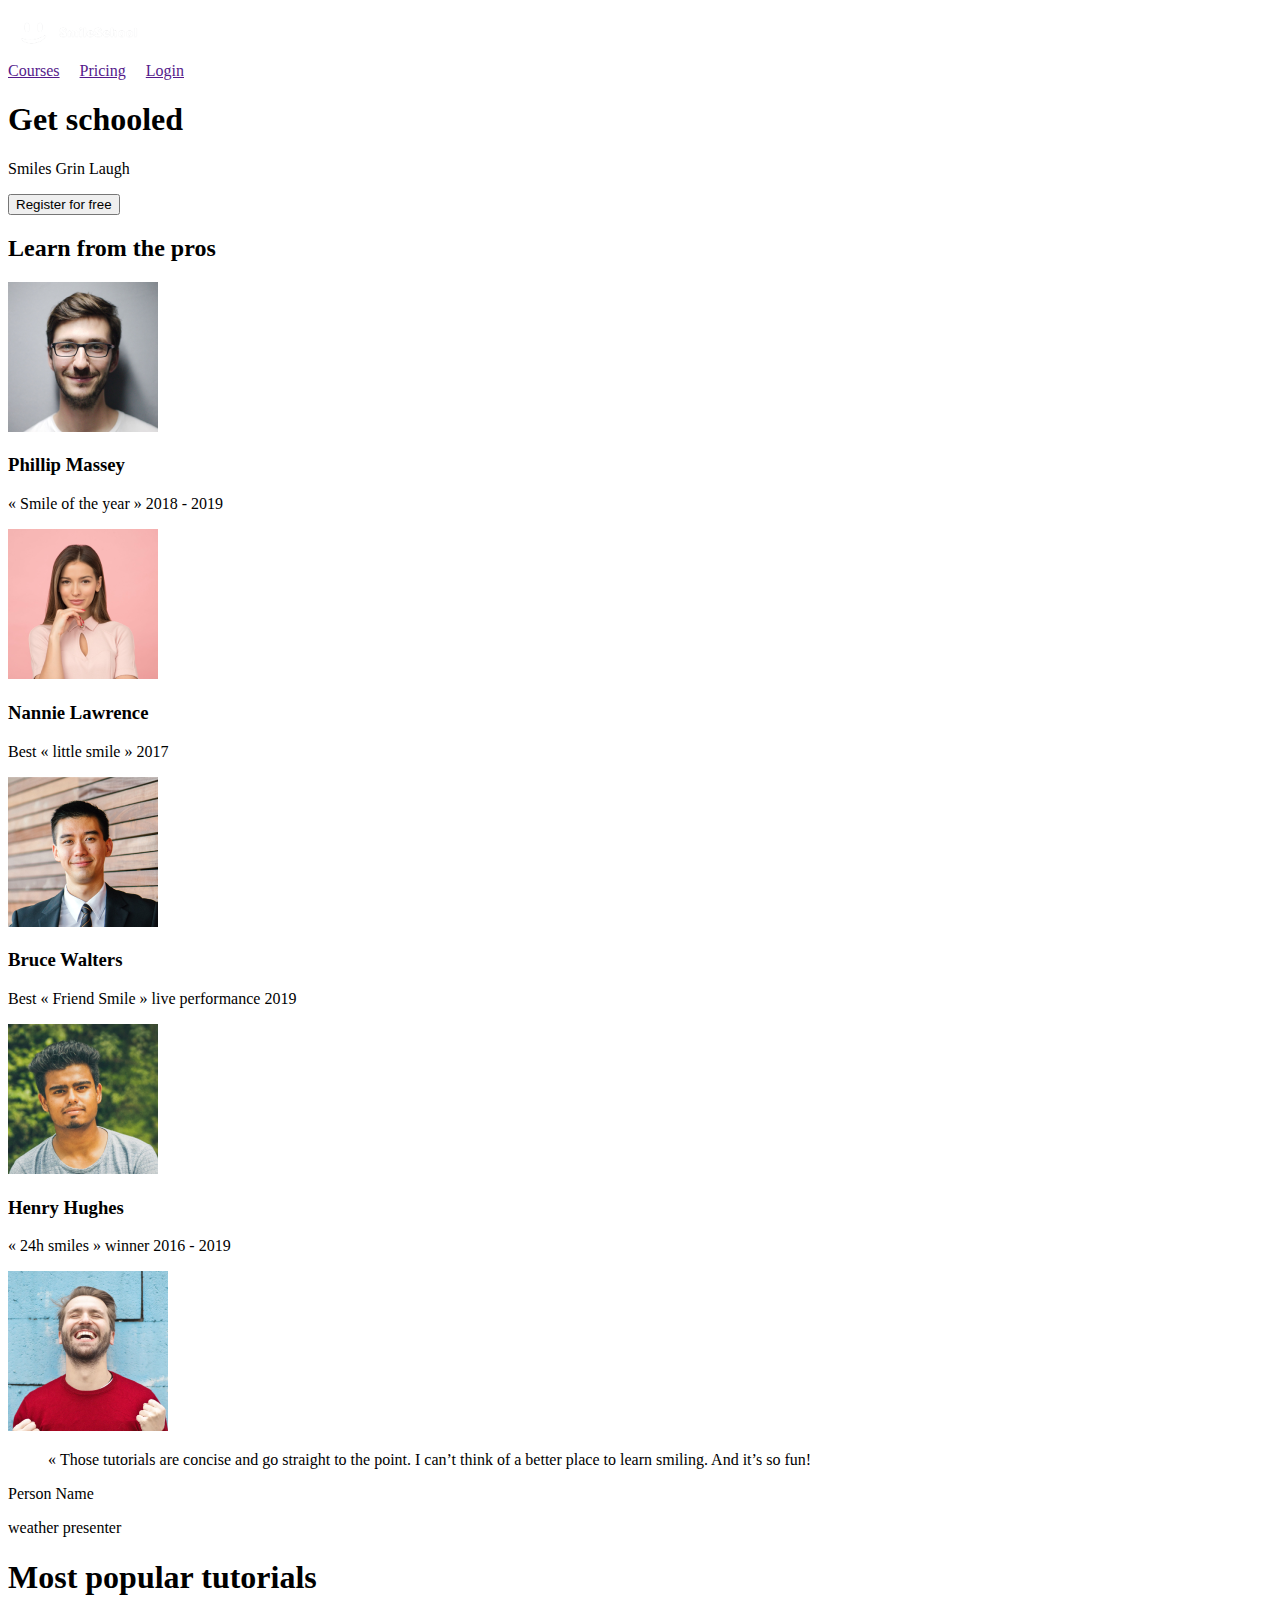
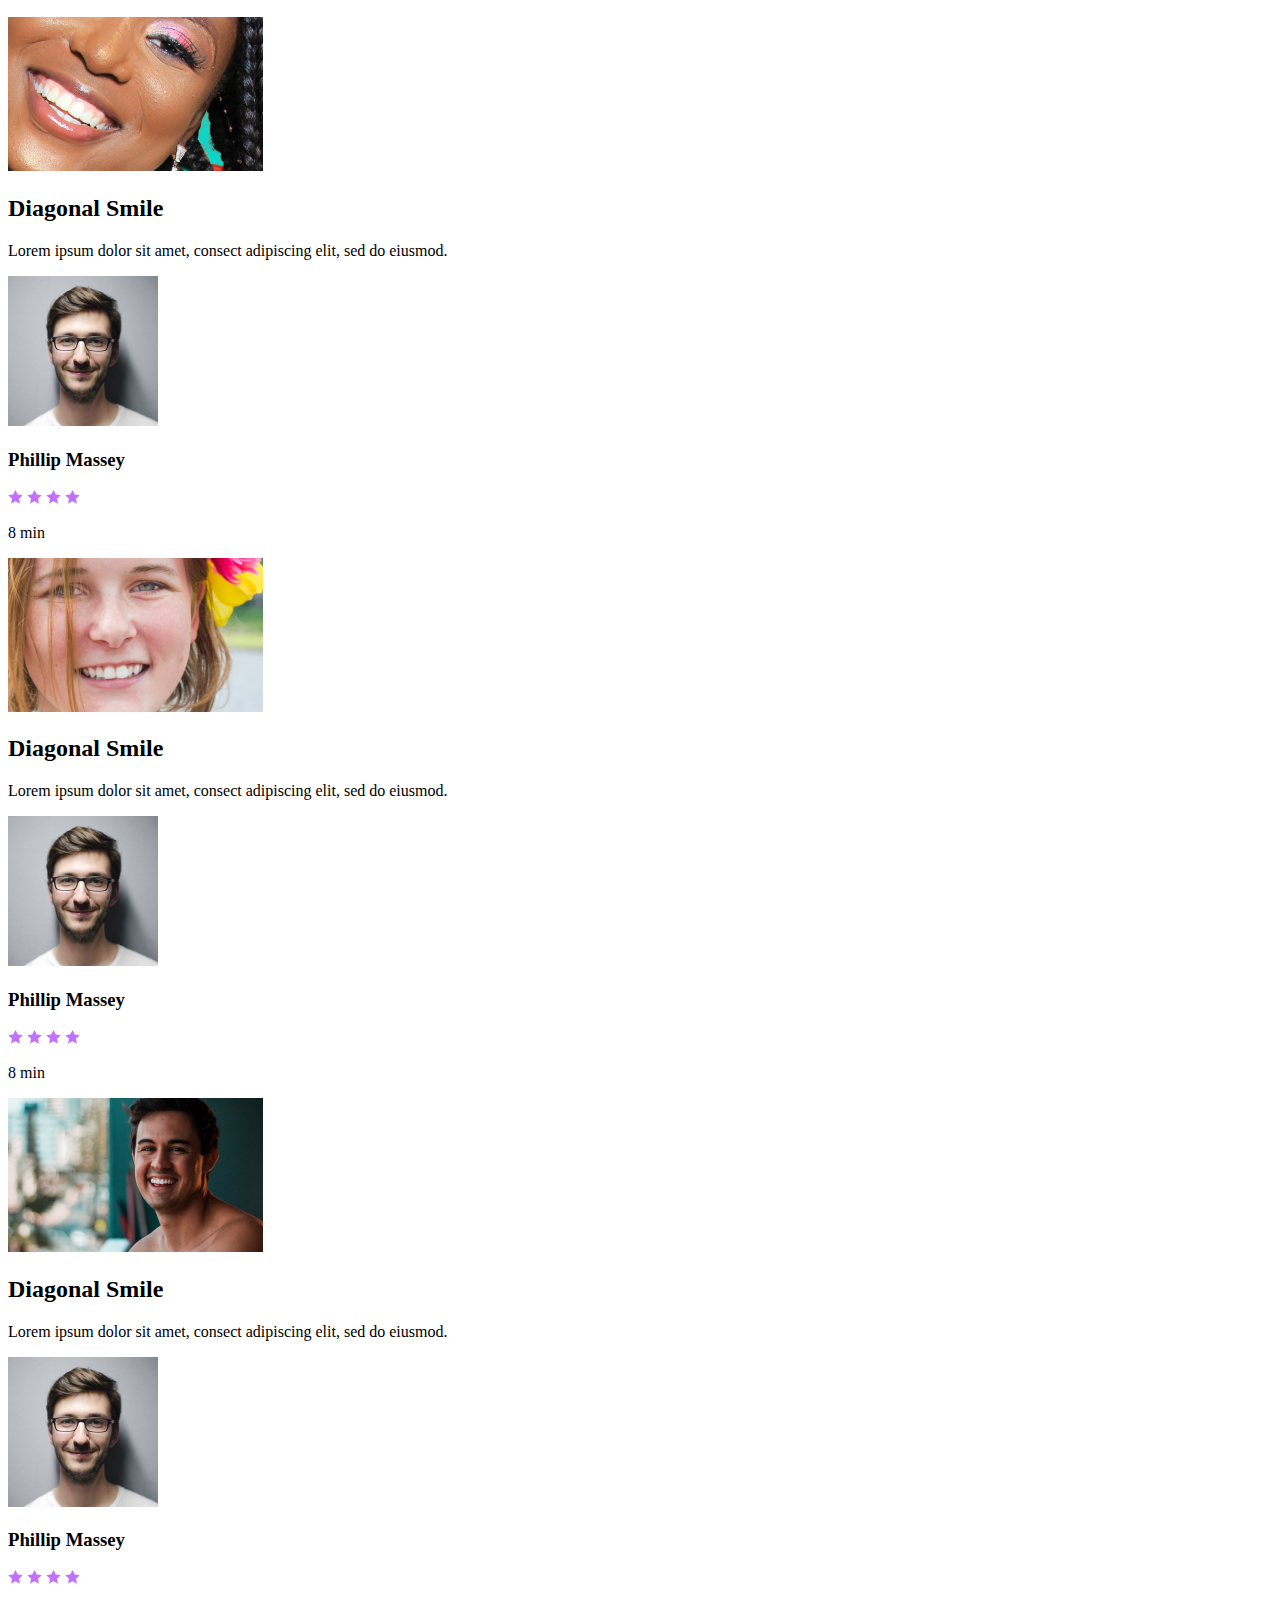
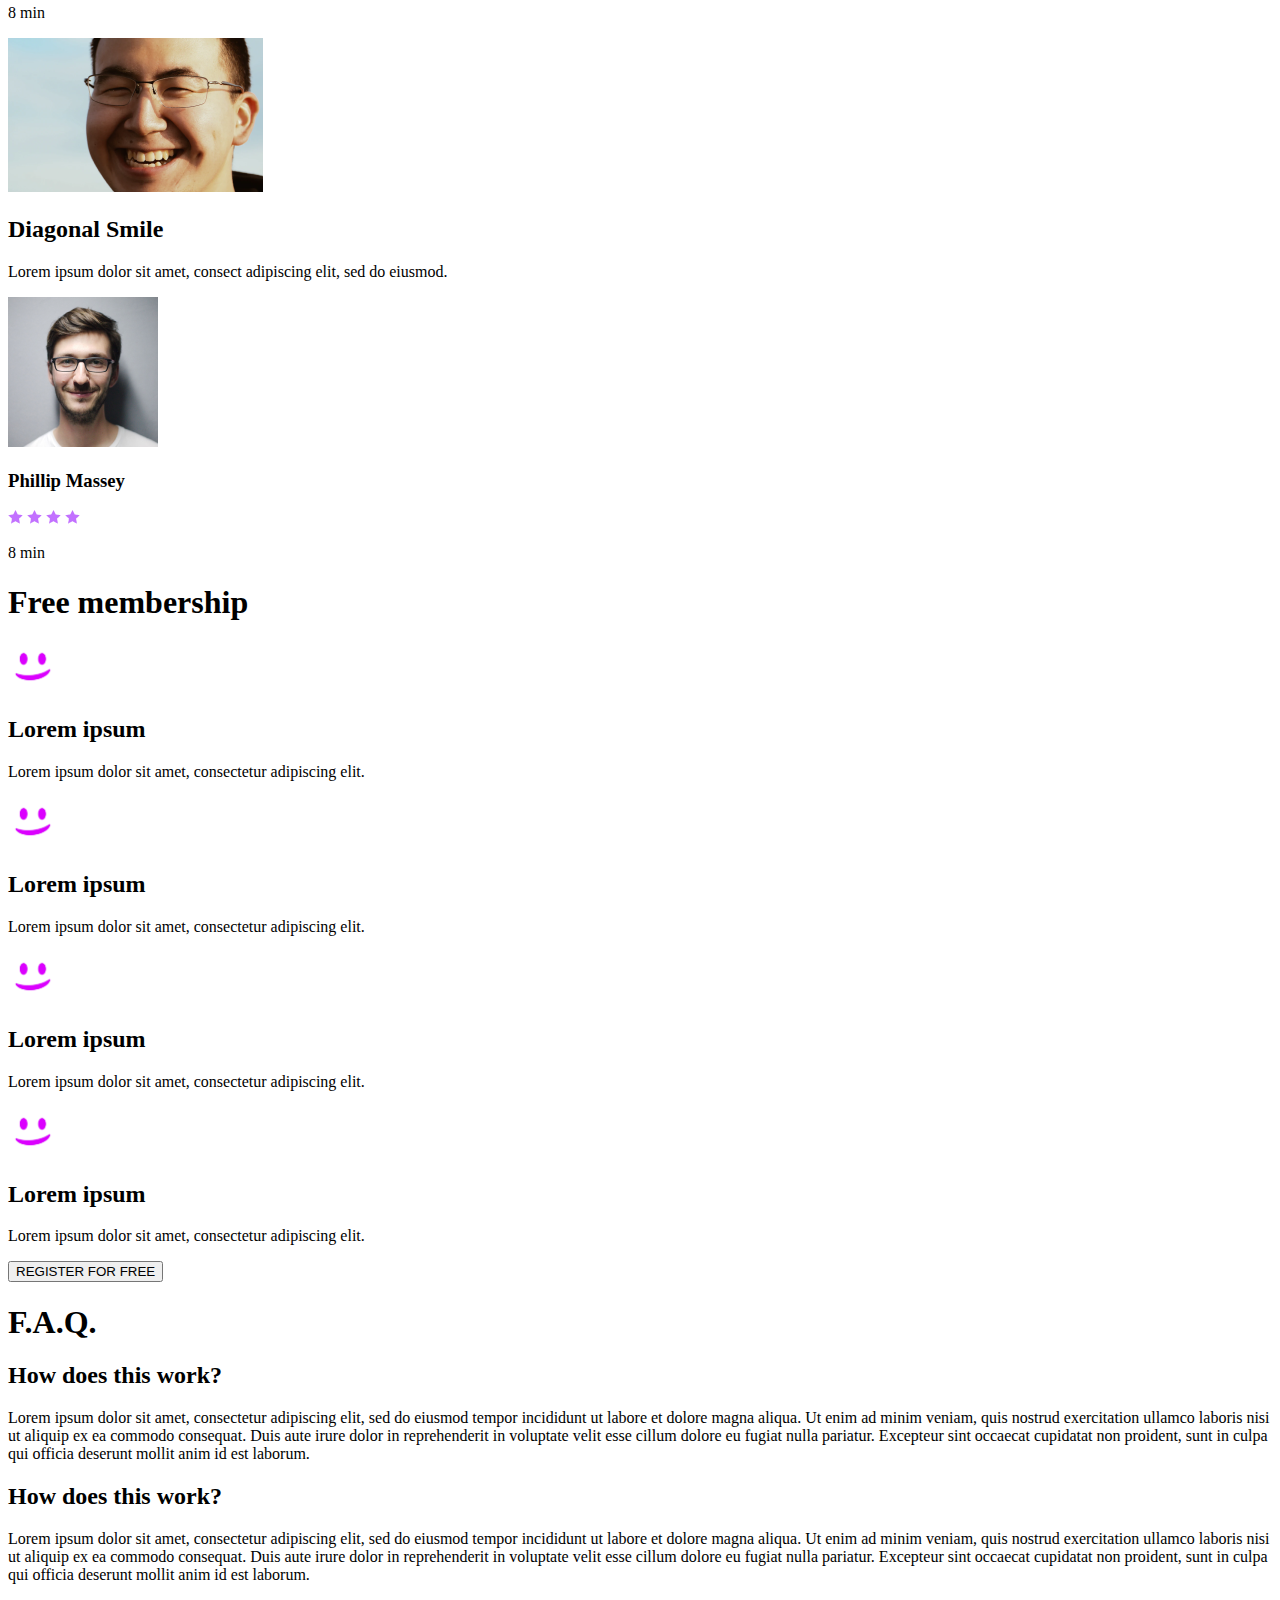
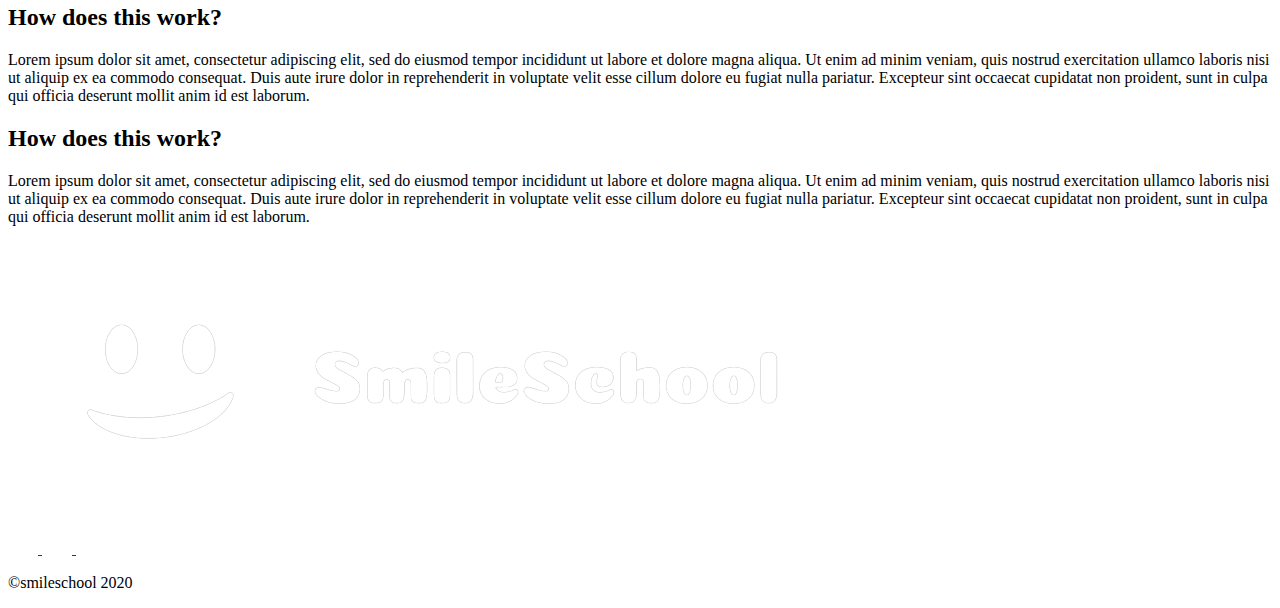
==== css_advanced/index.html @ 20b7f60e "[ADD] README and Index" ====
<!DOCTYPE html>
<html lang="en">

<head>
  <meta charset="UTF-8">
  <meta http-equiv="X-UA-Compatible" content="IE=edge">
  <meta name="viewport" content="width=device-width, initial-scale=1.0">
  <title>Html Advanced</title>
</head>

<body>
  <header>
    <div>
      <!--Logo-->
      <a href="">
        <img src="./images/logo.png" alt="logo" width="150" height="50">
      </a>
      <!--Links-->
      <div>
        <a href="" style="padding-right: 1rem;">Courses</a>
        <a href="" style="padding-right: 1rem;">Pricing</a>
        <a href="" style="padding-right: 1rem;">Login</a>
      </div>

    </div>
  </header>

  <main>

    <section>
      <div>
        <h1>Get schooled</h1>
        <p>Smiles Grin Laugh</p>
        <button>Register for free</button>
      </div>
      <div>
        <h2>Learn from the pros</h2>
        <div>
          <div>
            <img src="./images/1.png" alt="">
            <h3>Phillip Massey</h3>
            <p>« Smile of the year » 2018 - 2019</p>
          </div>
          <div>
            <img src="./images/6.png" alt="">
            <h3>Nannie Lawrence</h3>
            <p>Best « little smile » 2017</p>
          </div>
          <div>
            <img src="./images/7.png" alt="">
            <h3>Bruce Walters</h3>
            <p>Best « Friend Smile » live performance 2019</p>
          </div>
          <div>
            <img src="./images/8.png" alt="">
            <h3>Henry Hughes</h3>
            <p>« 24h smiles » winner 2016 - 2019</p>
          </div>
        </div>
      </div>
    </section>

    <section>
      <div>
        <img src="./images/Bitmap.png" alt="">
        <div>
          <blockquote>
            « Those tutorials are concise and go straight to the point. I can’t think of a better place to learn
            smiling. And it’s so fun!
          </blockquote>
          <p>Person Name</p>
          <p>weather presenter</p>
        </div>
      </div>
    </section>

    <section>
      <h1>Most popular tutorials</h1>
      <div>
        <div>
          <img src="./images/Bitmap 1.png" alt="">
          <h2>Diagonal Smile</h2>
          <p>Lorem ipsum dolor sit amet, consect adipiscing elit, sed do eiusmod.</p>
          <div>
            <img src="./images/1.png" alt="">
            <h3>Phillip Massey</h3>
          </div>
          <div>
            <div>
              <img src="./images/Star_2.png" alt="">
              <img src="./images/Star_2.png" alt="">
              <img src="./images/Star_2.png" alt="">
              <img src="./images/Star_2.png" alt="">
            </div>
            <p>8 min</p>
          </div>
        </div>
        <div>
          <img src="./images/Bitmap 2.png" alt="">
          <h2>Diagonal Smile</h2>
          <p>Lorem ipsum dolor sit amet, consect adipiscing elit, sed do eiusmod.</p>
          <div>
            <img src="./images/1.png" alt="">
            <h3>Phillip Massey</h3>
          </div>
          <div>
            <div>
              <img src="./images/Star_2.png" alt="">
              <img src="./images/Star_2.png" alt="">
              <img src="./images/Star_2.png" alt="">
              <img src="./images/Star_2.png" alt="">
            </div>
            <p>8 min</p>
          </div>
        </div>
        <div>
          <img src="./images/Bitmap 3.png" alt="">
          <h2>Diagonal Smile</h2>
          <p>Lorem ipsum dolor sit amet, consect adipiscing elit, sed do eiusmod.</p>
          <div>
            <img src="./images/1.png" alt="">
            <h3>Phillip Massey</h3>
          </div>
          <div>
            <div>
              <img src="./images/Star_2.png" alt="">
              <img src="./images/Star_2.png" alt="">
              <img src="./images/Star_2.png" alt="">
              <img src="./images/Star_2.png" alt="">
            </div>
            <p>8 min</p>
          </div>
        </div>
        <div>
          <img src="./images/Bitmap 4.png" alt="">
          <h2>Diagonal Smile</h2>
          <p>Lorem ipsum dolor sit amet, consect adipiscing elit, sed do eiusmod.</p>
          <div>
            <img src="./images/1.png" alt="">
            <h3>Phillip Massey</h3>
          </div>
          <div>
            <div>
              <img src="./images/Star_2.png" alt="">
              <img src="./images/Star_2.png" alt="">
              <img src="./images/Star_2.png" alt="">
              <img src="./images/Star_2.png" alt="">
            </div>
            <p>8 min</p>
          </div>
        </div>
      </div>
    </section>

    <section>
      <h1>Free membership</h1>
      <div>
        <div>
          <img src="./images/cara feliz.png" alt="" width="50" height="50">
          <h2>Lorem ipsum</h2>
          <p>Lorem ipsum dolor sit amet, consectetur adipiscing elit.</p>
        </div>
        <div>
          <img src="./images/cara feliz.png" alt="" width="50" height="50">
          <h2>Lorem ipsum</h2>
          <p>Lorem ipsum dolor sit amet, consectetur adipiscing elit.</p>
        </div>
        <div>
          <img src="./images/cara feliz.png" alt="" width="50" height="50">
          <h2>Lorem ipsum</h2>
          <p>Lorem ipsum dolor sit amet, consectetur adipiscing elit.</p>
        </div>
        <div>
          <img src="./images/cara feliz.png" alt="" width="50" height="50">
          <h2>Lorem ipsum</h2>
          <p>Lorem ipsum dolor sit amet, consectetur adipiscing elit.</p>
        </div>
      </div>
      <button>REGISTER FOR FREE</button>
    </section>

    <section>
      <h1>F.A.Q.</h1>
      <div>
        <div>
          <div>
            <h2>How does this work?</h2>
            <p>Lorem ipsum dolor sit amet, consectetur adipiscing elit, sed do eiusmod tempor incididunt ut labore et
              dolore magna aliqua. Ut enim ad minim veniam, quis nostrud exercitation ullamco laboris nisi ut aliquip ex
              ea commodo consequat. Duis aute irure dolor in reprehenderit in voluptate velit esse cillum dolore eu
              fugiat nulla pariatur. Excepteur sint occaecat cupidatat non proident, sunt in culpa qui officia deserunt
              mollit anim id est laborum.</p>
          </div>
          <div>
            <h2>How does this work?</h2>
            <p>Lorem ipsum dolor sit amet, consectetur adipiscing elit, sed do eiusmod tempor incididunt ut labore et
              dolore magna aliqua. Ut enim ad minim veniam, quis nostrud exercitation ullamco laboris nisi ut aliquip ex
              ea commodo consequat. Duis aute irure dolor in reprehenderit in voluptate velit esse cillum dolore eu
              fugiat nulla pariatur. Excepteur sint occaecat cupidatat non proident, sunt in culpa qui officia deserunt
              mollit anim id est laborum.</p>
          </div>
        </div>
        <div>
          <div>
            <h2>How does this work?</h2>
            <p>Lorem ipsum dolor sit amet, consectetur adipiscing elit, sed do eiusmod tempor incididunt ut labore et
              dolore magna aliqua. Ut enim ad minim veniam, quis nostrud exercitation ullamco laboris nisi ut aliquip ex
              ea commodo consequat. Duis aute irure dolor in reprehenderit in voluptate velit esse cillum dolore eu
              fugiat nulla pariatur. Excepteur sint occaecat cupidatat non proident, sunt in culpa qui officia deserunt
              mollit anim id est laborum.</p>
          </div>
          <div>
            <h2>How does this work?</h2>
            <p>Lorem ipsum dolor sit amet, consectetur adipiscing elit, sed do eiusmod tempor incididunt ut labore et
              dolore magna aliqua. Ut enim ad minim veniam, quis nostrud exercitation ullamco laboris nisi ut aliquip ex
              ea commodo consequat. Duis aute irure dolor in reprehenderit in voluptate velit esse cillum dolore eu
              fugiat nulla pariatur. Excepteur sint occaecat cupidatat non proident, sunt in culpa qui officia deserunt
              mollit anim id est laborum.</p>
          </div>
        </div>
      </div>
    </section>
  </main>

  <footer>
    <div>
      <div>
        <div>
          <img src="./images/logo.png" alt="">
          <div>
            <a href="">
              <img src="./images/Facebook.png" alt="">
            </a>
            <a href="">
              <img src="./images/Twitter.png" alt="">
            </a>
            <a href="">
              <img src="./images/Instagram.png" alt="">
            </a>
          </div>
        </div>
        <p>©smileschool 2020</p>
      </div>
    </div>
  </footer>
</body>

</html>
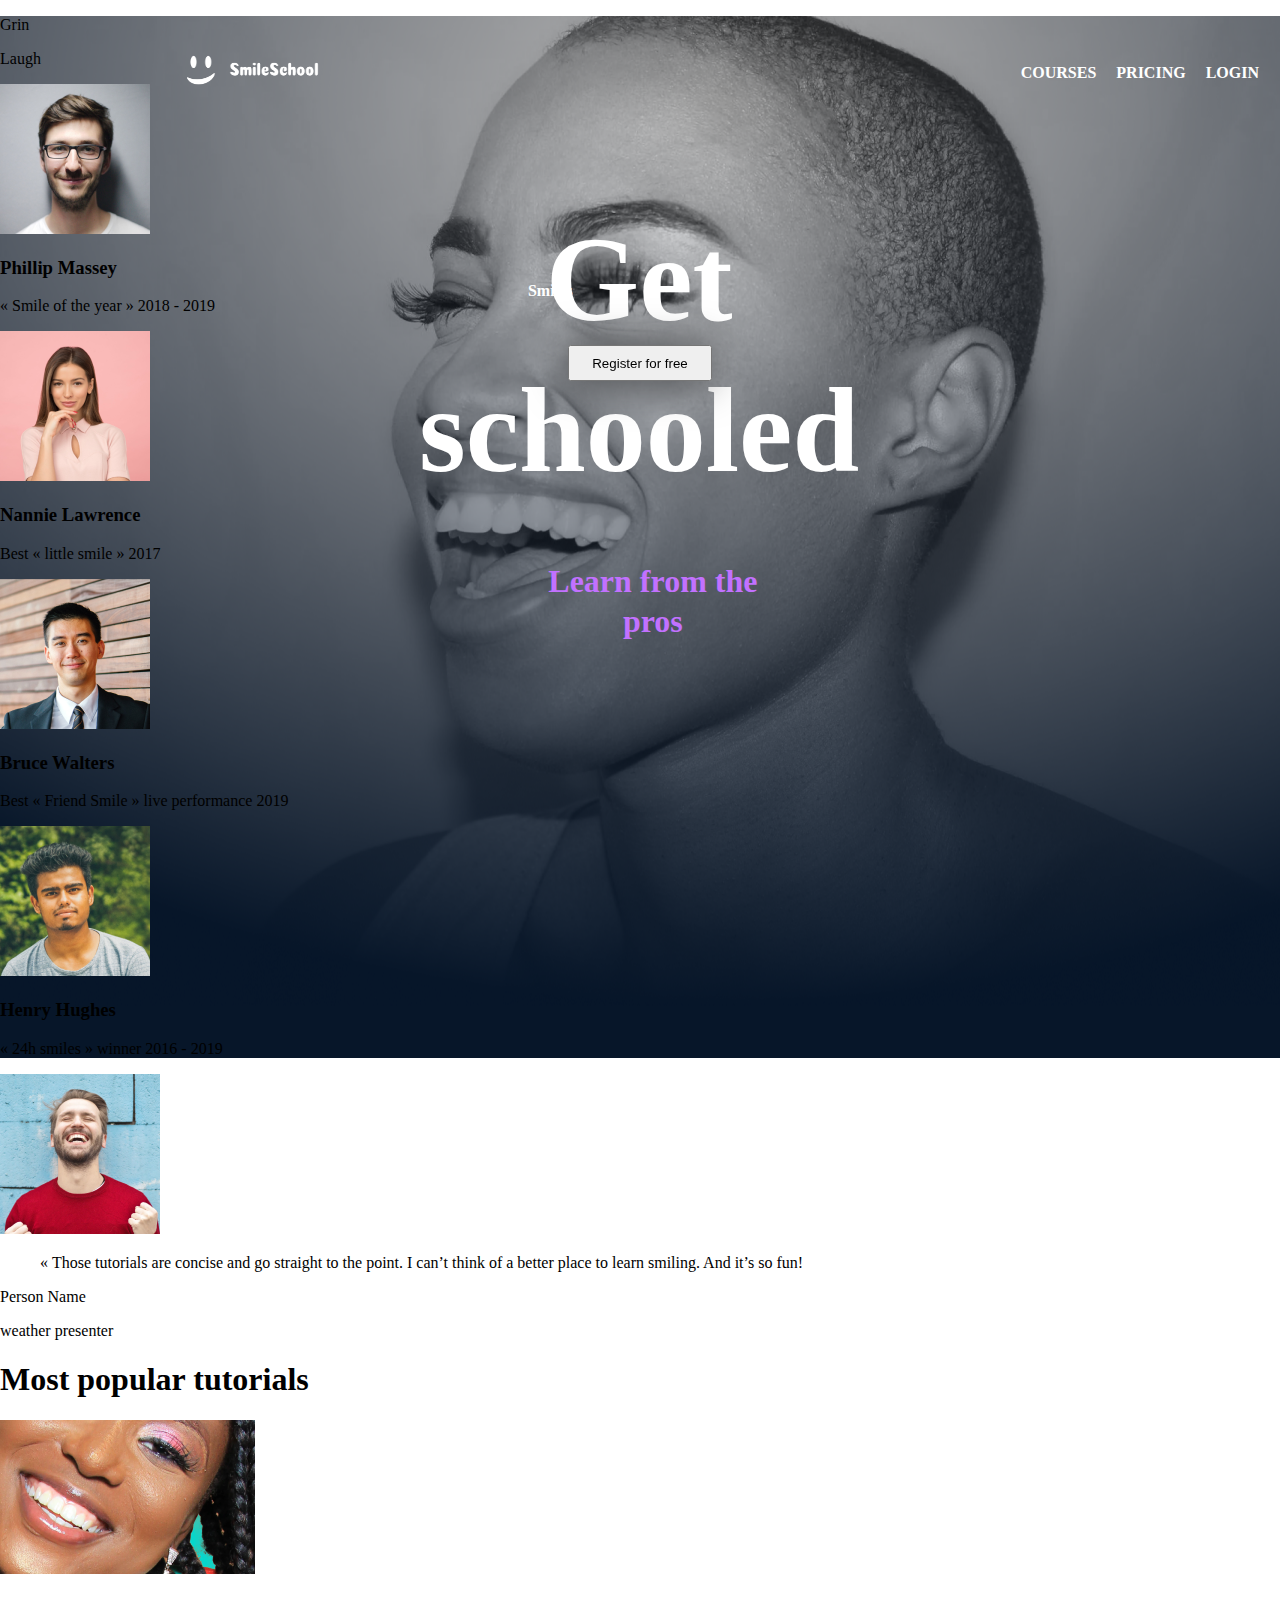
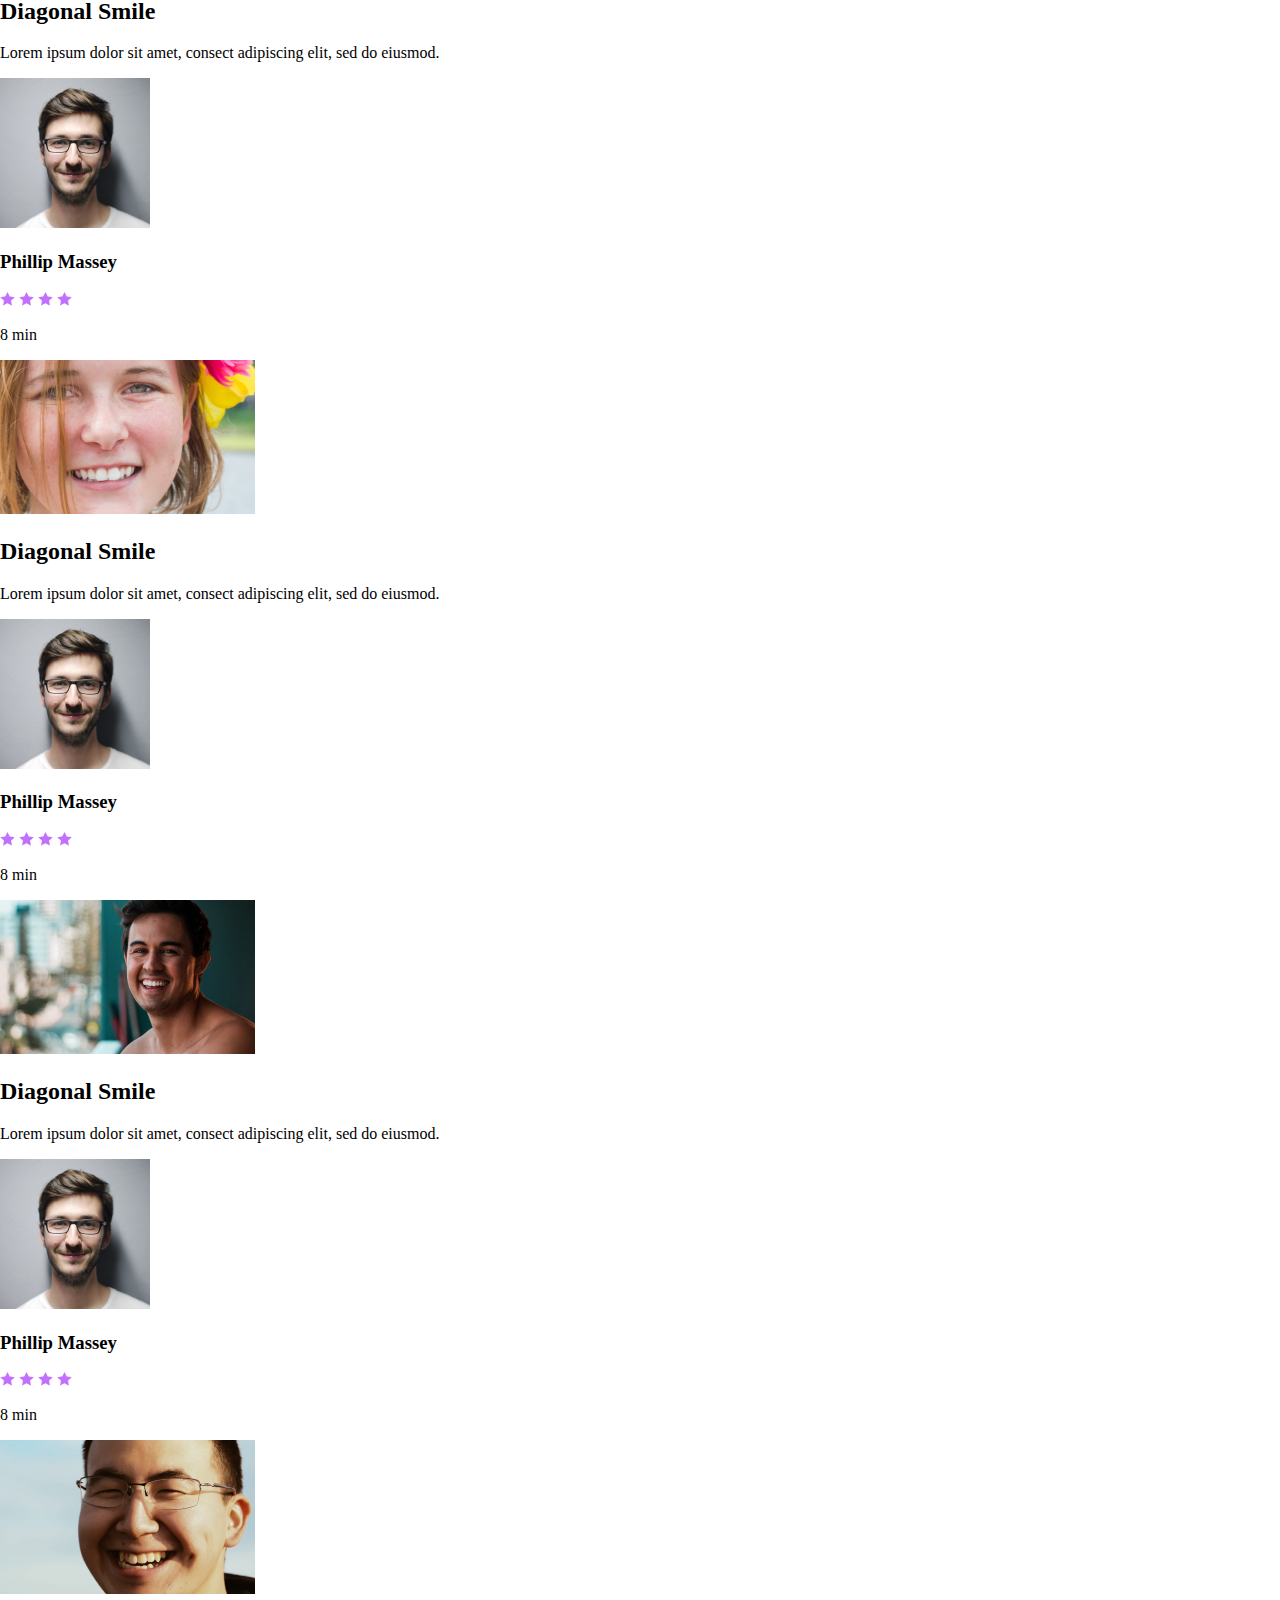
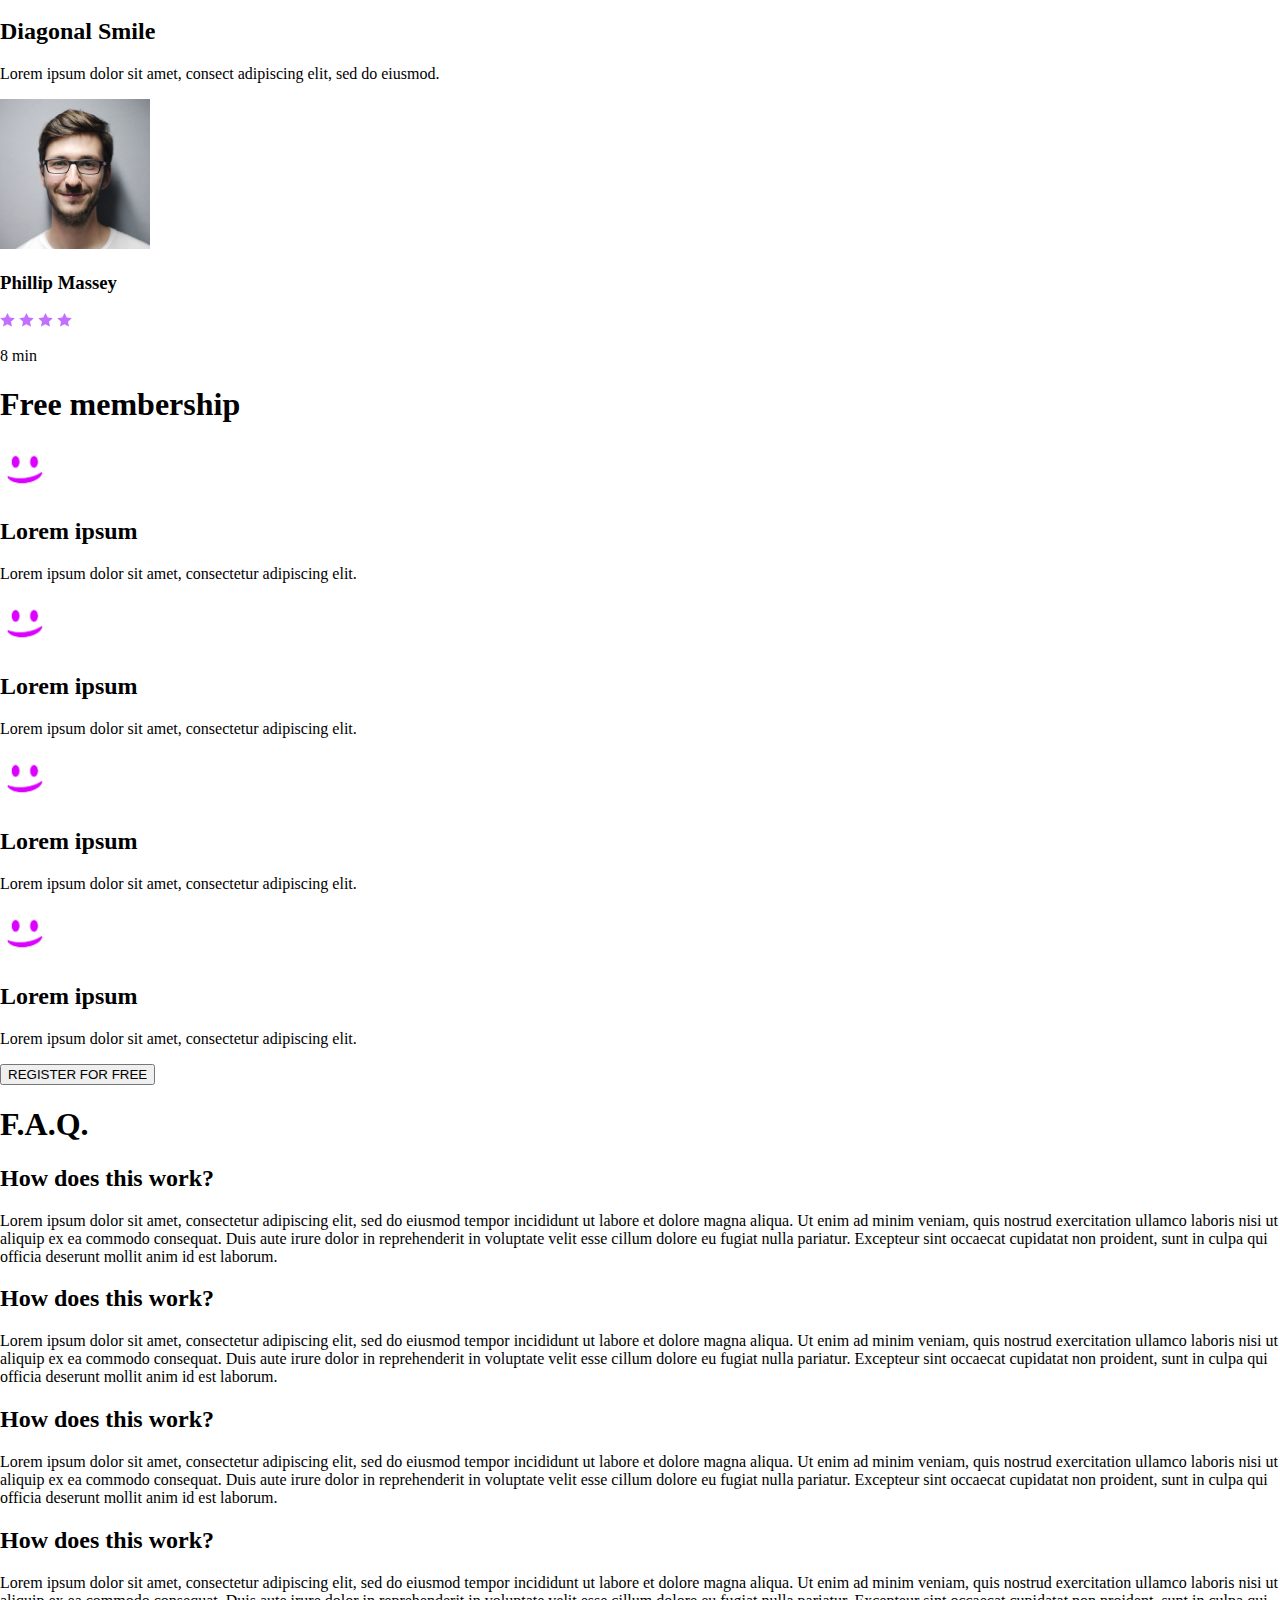
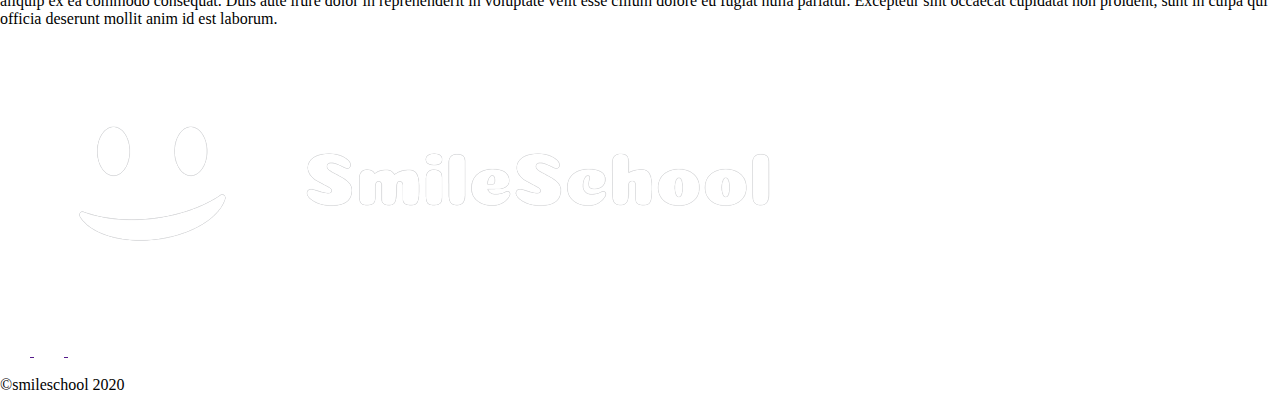
==== commit 30fe7e26: "[FIXED] style" ====
--- a/css_advanced/index.html
+++ b/css_advanced/index.html
@@ -5,21 +5,22 @@
   <meta charset="UTF-8">
   <meta http-equiv="X-UA-Compatible" content="IE=edge">
   <meta name="viewport" content="width=device-width, initial-scale=1.0">
+  <link rel="stylesheet" href='styles.css'>
   <title>Html Advanced</title>
 </head>
 
 <body>
   <header>
-    <div>
+    <div class="headerclass">
       <!--Logo-->
       <a href="">
-        <img src="./images/logo.png" alt="logo" width="150" height="50">
+        <img src="./images/logo.png" alt="logo" width="170" height="70">
       </a>
-      <!--Links-->
-      <div>
-        <a href="" style="padding-right: 1rem;">Courses</a>
-        <a href="" style="padding-right: 1rem;">Pricing</a>
-        <a href="" style="padding-right: 1rem;">Login</a>
+      <!--Menu-->
+      <div class="Menu">
+        <a href="">Courses</a>
+        <a href="">Pricing</a>
+        <a href="">Login</a>
       </div>
 
     </div>
@@ -27,10 +28,12 @@
 
   <main>
 
-    <section>
+    <section class="HeaderMainPart">
       <div>
         <h1>Get schooled</h1>
-        <p>Smiles Grin Laugh</p>
+        <p class="p1">Smiles</p>
+        <p class="p2">Grin</p>
+        <p class="p3">Laugh</p>
         <button>Register for free</button>
       </div>
       <div>
--- a/css_advanced/styles.css
+++ b/css_advanced/styles.css
@@ -0,0 +1,103 @@
+body {
+  margin: 0;
+  padding: 0;
+  border: none;
+  width: 100%;
+  height: 100vh;
+}
+
+/* Header 
+      ============================= */
+.headerclass {
+  position: absolute;
+  width: 1103.41px;
+  height: 29.46px;
+  left: 171.59px;
+  top: 35.02px;
+  display: flex;
+  justify-content: space-between;
+}
+
+.Menu a {
+  color: white;
+  text-decoration: none;
+  padding-right: 1rem;
+  font-weight: bold;
+  font-family: 'Source Sans Pro';
+  text-transform: uppercase;
+}
+
+.Menu {
+  margin-top: 29px;
+}
+
+/* Section Main Part
+      ============================= */
+.HeaderMainPart {
+  background-image: url(images/background.png);
+  background-repeat: no-repeat;
+  background-position-y: 10;
+}
+
+.HeaderMainPart h1 {
+  position: absolute;
+  height: 151px;
+  left: 26.18%;
+  right: 26.32%;
+  top: calc(50% - 151px/2 - 251px);
+
+  font-family: 'Source Sans Pro';
+  font-style: normal;
+  font-weight: 700;
+  font-size: 120px;
+  line-height: 151px;
+  /* identical to box height */
+
+  text-align: center;
+
+  color: #FFFFFF;
+}
+
+.HeaderMainPart h2 {
+  position: absolute;
+  height: 40px;
+  left: 41.94%;
+  right: 39.93%;
+  top: calc(50% - 40px/2 + 104.5px);
+
+  font-family: 'Source Sans Pro';
+  font-style: normal;
+  font-weight: 700;
+  font-size: 32px;
+  line-height: 40px;
+  text-align: center;
+
+  color: #C271FF;
+}
+
+.HeaderMainPart button {
+  position: absolute;
+  left: 44.38%;
+  right: 44.38%;
+  top: 38.33%;
+  bottom: 57.64%;
+
+  filter: drop-shadow(0px 2px 20px rgba(0, 0, 0, 0.5));
+}
+
+.HeaderMainPart .p1 {
+  position: absolute;
+  height: 20px;
+  left: 41.18%;
+  right: 55.21%;
+  top: calc(50% - 20px/2 - 175.5px);
+
+  font-family: 'Source Sans Pro';
+  font-style: normal;
+  font-weight: 700;
+  font-size: 16px;
+  line-height: 20px;
+  text-align: center;
+
+  color: #FFFFFF;
+}